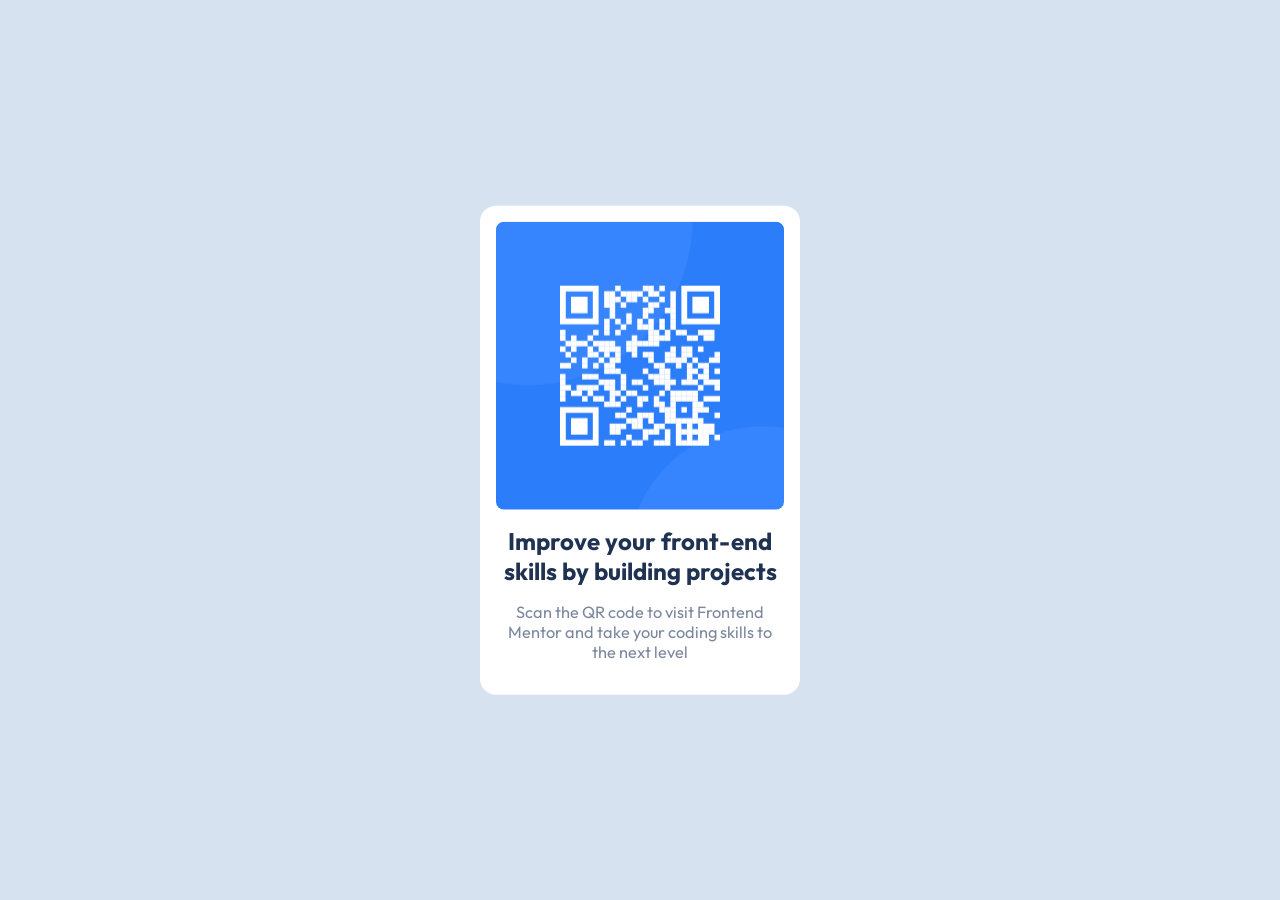
==== Getting started on Frontend Mentor/qr-code-component/index.html @ e736ab04 "Initial commit" ====
<!DOCTYPE html>
<html lang="en">
<head>
  <meta charset="utf-8" />
  <meta name="viewport" content="width=device-width, initial-scale=1.0" />
  <title>QR Code Component</title>
  <link rel="stylesheet" href="./static/css/styles.css" />
  <link rel="icon" type="image/png" sizes="32x32" href="./images/favicon-32x32.png" />
</head>
<body>
  <div role="main" class="container">
    <img src="./images/image-qr-code.png" alt="qr code" />
    <div role="term" class="info">
      <h1>Improve your front-end skills by building projects</h1>
      <p role="none">Scan the QR code to visit Frontend Mentor and take your coding skills to the next level</p>
    </div>
  </div>
</body>
</html>
---- Getting started on Frontend Mentor/qr-code-component/static/css/styles.css ----
@import url('https://fonts.googleapis.com/css2?family=Outfit:wght@100..900&display=swap');

:root {
  --primary-color: hsl(220 15 55);
  --secondary-color: hsl(218 44 22);
  --primary-bg-color: hsl(212 45 89);
  --secondary-bg-color: hsl(0 0 100);

  --content-width: 320px;
  --content-padding: 1rem;
}

*,
*::before,
*::after {
  box-sizing: border-box;
}

body {
  margin: 0;
  padding: 0;
  font-family: 'Outfit', sans-serif;
  background-color: var(--primary-bg-color);
}

.container {
  background-color: var(--secondary-bg-color);
  width: var(--content-width);
  padding: var(--content-padding);
  position: absolute;
  top: 50%;
  left: 50%;
  translate: -50% -50%;
  border-radius: 1em;

  img {
    width: calc(var(--content-width) - (var(--content-padding) * 2));
    display: block;
    margin: auto;
    aspect-ratio: 1 / 1;
    border-radius: calc(1em / 2);
  }
}

.info {
  text-align: center;
}

.info > h1 {
  color: var(--secondary-color);
  font-size: 1.5rem;
}

.info > p {
  color: var(--primary-color);
  font-size: 1.02rem;
}
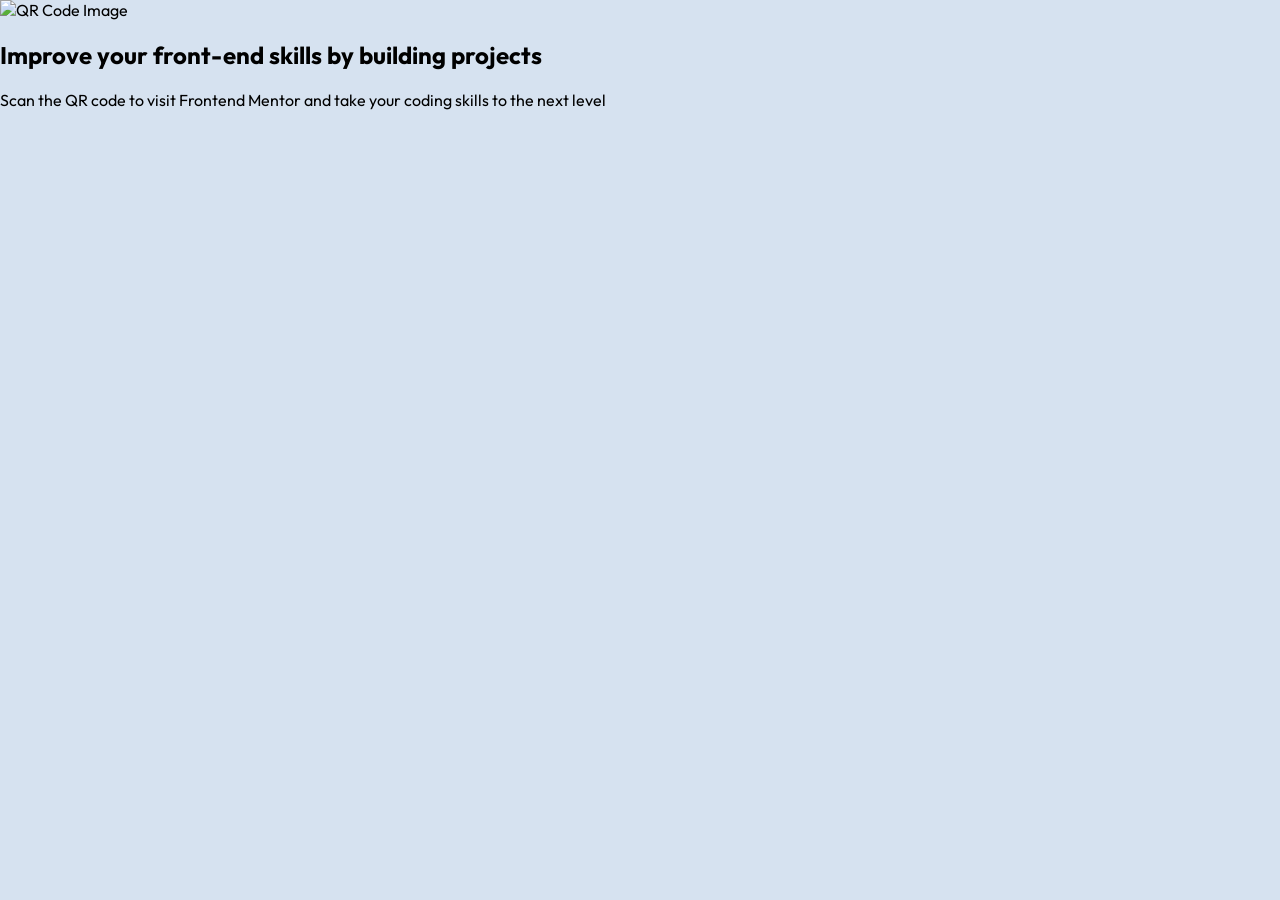
==== commit 5492a995: "Update index.html" ====
--- a/Getting started on Frontend Mentor/qr-code-component/index.html
+++ b/Getting started on Frontend Mentor/qr-code-component/index.html
@@ -3,17 +3,28 @@
 <head>
   <meta charset="utf-8" />
   <meta name="viewport" content="width=device-width, initial-scale=1.0" />
-  <title>QR Code Component</title>
-  <link rel="stylesheet" href="./static/css/styles.css" />
-  <link rel="icon" type="image/png" sizes="32x32" href="./images/favicon-32x32.png" />
+  <meta name="author" content="Ankit Gond" />
+  <title>QR Code Component | Ankit Gond</title>
+  <link rel="stylesheet" href="static/css/styles.css" />
+  <link rel="shortcut icon" href="static/images/favicon-32x32.png" type="image/x-icon" />
+  <link rel="preconnect" href="https://fonts.googleapis.com">
+  <link rel="preconnect" href="https://fonts.gstatic.com" crossorigin>
+  <link href="https://fonts.googleapis.com/css2?family=Outfit:wght@100..900&display=swap" rel="stylesheet">
 </head>
 <body>
-  <div role="main" class="container">
-    <img src="./images/image-qr-code.png" alt="qr code" />
-    <div role="term" class="info">
+  <main>
+
+    <section class="image">
+      <img src="static/images/image-qr-code.png" alt="QR Code Image" />
+    </section>
+
+    <section class="content">
+
       <h1>Improve your front-end skills by building projects</h1>
-      <p role="none">Scan the QR code to visit Frontend Mentor and take your coding skills to the next level</p>
-    </div>
-  </div>
+      <p>Scan the QR code to visit Frontend Mentor and take your coding skills to the next level</p>
+      
+    </section>
+    
+  </main>
 </body>
-</html>
+</html>
